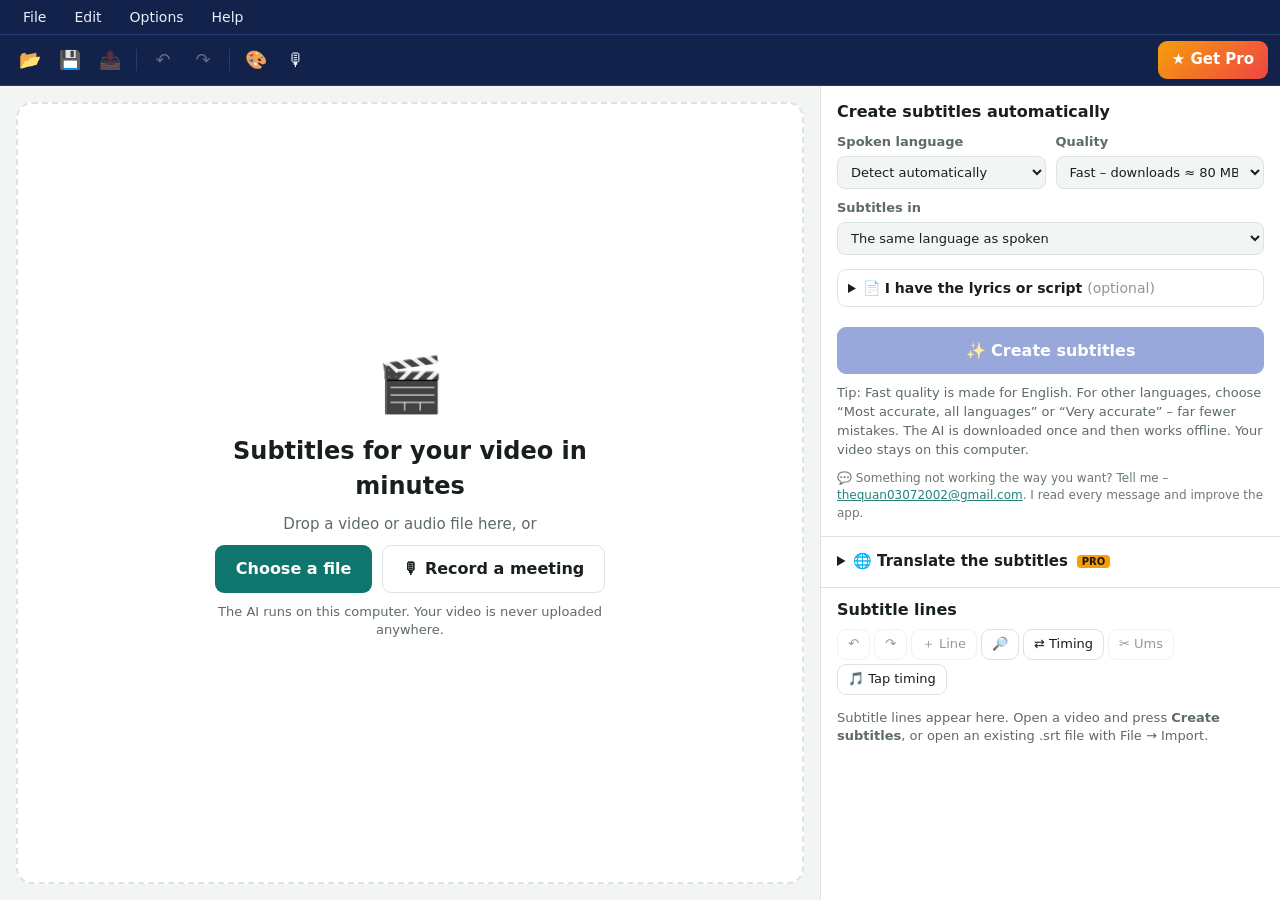
==== index.html @ 2a12db2e "CaptionPress v40: big Play button" ====
<!doctype html>
<html lang="en">
<head>
  <meta charset="utf-8">
  <meta name="viewport" content="width=device-width, initial-scale=1">
  <title>CaptionPress - Auto Subtitle Generator &amp; Editor</title>
  <meta name="description" content="Create subtitles for any video automatically with AI that runs on your own computer. Edit the timing and text, then save SRT or VTT files or a video with captions burned in.">
  <meta name="theme-color" content="#12224a">
  <link rel="manifest" href="manifest.json">
  <link rel="icon" href="icon-192.png">
  <link rel="stylesheet" href="style.css">
</head>
<body>
  <nav id="menubar" class="menubar" aria-label="Menu">
    <div class="mb-item"><button class="mb-top" data-m="file">File</button>
      <div class="mb-menu" data-m="file" hidden>
        <button data-c="fileIn">📂 Open video or audio… <small>Ctrl+O</small></button>
        <button data-c="projOpenBtn">📂 Open project…</button>
        <button data-c="projSaveBtn">💾 Save project <small>Ctrl+S</small></button>
        <hr>
        <div class="mb-sub"><button class="mb-subtop">📥 Import <small>▸</small></button>
          <div class="mb-fly">
            <button data-c="importBtn">Subtitle file (.srt / .vtt)…</button>
            <button data-c="lyricsOpen">Lyrics or script (.txt)…</button>
          </div>
        </div>
        <div class="mb-sub"><button class="mb-subtop">📤 Export <small>▸</small></button>
          <div class="mb-fly">
            <div class="mb-label">Subtitles</div>
            <button data-x="srt" data-need="exportBtn">SubRip subtitles (.srt)</button>
            <button data-x="vtt" data-need="exportBtn">Web subtitles (.vtt)</button>
            <button data-x="txt" data-need="exportBtn">Transcript (.txt)</button>
            <button data-x="txts" data-need="exportBtn">Transcript with times (.txt)</button>
            <div class="mb-label">Video &amp; sound</div>
            <button data-x="burn" data-need="exportBtn">🎬 Video with captions (1080p) <span class="badge pro-only">PRO</span></button>
            <button data-x="cut" data-need="exportBtn">✂ Shorter video – pauses cut out <span class="badge pro-only">PRO</span></button>
            <button data-x="voicevideo" data-need="exportBtn">🎙 Video with AI voice-over <span class="badge pro-only">PRO</span></button>
            <button data-x="voicewav" data-need="exportBtn">🎙 AI voice-over audio (.wav) <span class="badge pro-only">PRO</span></button>
            <button data-x="beatwav">🎵 Karaoke beat – music only (.wav) <span class="badge pro-only">PRO</span></button>
          </div>
        </div>
        <hr>
        <button data-c="recBtn">🎙 Record a meeting…</button>
      </div>
    </div>
    <div class="mb-item"><button class="mb-top" data-m="edit">Edit</button>
      <div class="mb-menu" data-m="edit" hidden>
        <button data-c="undoBtn">↶ Undo <small>Ctrl+Z</small></button>
        <button data-c="redoBtn">↷ Redo <small>Ctrl+Y</small></button>
        <hr>
        <button data-c="addBtn">＋ Add a line at the current time</button>
        <button data-c="findBtn">🔎 Find and replace <small>Ctrl+H</small></button>
        <button data-c="shiftBtn">⇄ Move all times earlier or later</button>
        <button data-c="fillerBtn">✂ Remove um, uh…</button>
        <button data-c="tapOpen">🎵 Tap timing…</button>
        <button data-c="hlBtn">🎤 Re-make the karaoke highlight…</button>
        <button data-c="cutMenuBtn">✂ Cut out long pauses… <span class="badge pro-only">PRO</span></button>
        <hr>
        <button data-c="clearBtn" class="danger">Remove all subtitle lines…</button>
      </div>
    </div>
    <div class="mb-item"><button class="mb-top" data-m="opt">Options</button>
      <div class="mb-menu" data-m="opt" hidden>
        <button data-o="linesLeft"><span class="mb-chk"></span> Subtitle lines on the left</button>
        <button data-o="hlFollow"><span class="mb-chk"></span> Karaoke highlight follows my time changes</button>
        <hr>
        <div class="mb-sub"><button class="mb-subtop">🎨 Colour theme <small>▸</small></button>
          <div class="mb-fly">
            <button data-th="auto"><span class="mb-chk"></span> Same as Windows (light / dark)</button>
            <button data-th="white"><span class="mb-chk"></span> <i class="sw" style="background:#ffffff"></i> White</button>
            <button data-th="navy"><span class="mb-chk"></span> <i class="sw" style="background:#12224a"></i> Dark blue</button>
            <button data-th="red"><span class="mb-chk"></span> <i class="sw" style="background:#5a1a20"></i> Dark red</button>
            <button data-th="orange"><span class="mb-chk"></span> <i class="sw" style="background:#ea580c"></i> Orange</button>
            <button data-th="lightblue"><span class="mb-chk"></span> <i class="sw" style="background:#bfe3ff"></i> Light blue</button>
            <button data-th="green"><span class="mb-chk"></span> <i class="sw" style="background:#14532d"></i> Dark green</button>
            <button data-th="purple"><span class="mb-chk"></span> <i class="sw" style="background:#3b1a5a"></i> Purple</button>
            <button data-th="pink"><span class="mb-chk"></span> <i class="sw" style="background:#fbcfe8"></i> Pink</button>
            <button data-th="black"><span class="mb-chk"></span> <i class="sw" style="background:#000000"></i> Black</button>
          </div>
        </div>
        <hr>
        <button data-d="styleBox">🎨 Caption look &amp; signals…</button>
        <button data-d="fxBox">✨ Effects, title &amp; video shape…</button>
        <button data-d="musicBox">🎤 Beat karaoke – remove vocals, key &amp; speed…</button>
        <button data-d="voiceBox">🎙 AI voice-over…</button>
        <button data-d="trCard">🌐 Translate the subtitles…</button>
      </div>
    </div>
    <div class="mb-item"><button class="mb-top" data-m="help">Help</button>
      <div class="mb-menu" data-m="help" hidden>
        <a href="help.html" target="_blank" rel="noopener">❓ How to use CaptionPress</a>
        <a href="mailto:thequan03072002@gmail.com?subject=CaptionPress%20feedback">✉ Feedback &amp; support</a>
        <hr>
        <a href="https://apps.microsoft.com/detail/9PDJ7G2HRVTG" target="_blank" rel="noopener">More apps: ScreenPress – record your screen with your webcam</a>
        <a href="https://apps.microsoft.com/detail/9NB48B109NR4" target="_blank" rel="noopener">More apps: CueScroll teleprompter</a>
        <a href="https://apps.microsoft.com/detail/9P25KDSFDB0N" target="_blank" rel="noopener">More apps: PixelBatch image converter</a>
      </div>
    </div>
  </nav>
  <header class="topbar">
    <div class="tools" role="toolbar" aria-label="Tools">
      <button id="openBtn" class="tbi" title="Open video or audio (Ctrl+O)" aria-label="Open video or audio">📂</button>
      <button id="tbSave" class="tbi" data-c="projSaveBtn" title="Save project (Ctrl+S)" aria-label="Save project">💾</button>
      <button id="exportBtn" class="tbi" disabled title="Export subtitles or video" aria-label="Export">📤</button>
      <span class="tb-sep"></span>
      <button id="tbUndo" class="tbi" data-c="undoBtn" title="Undo (Ctrl+Z)" aria-label="Undo">↶</button>
      <button id="tbRedo" class="tbi" data-c="redoBtn" title="Redo (Ctrl+Y)" aria-label="Redo">↷</button>
      <span class="tb-sep"></span>
      <button id="tbLook" class="tbi" data-d="styleBox" title="Caption look &amp; signals" aria-label="Caption look">🎨</button>
      <button id="tbRec" class="tbi" data-c="recBtn" title="Record a meeting" aria-label="Record a meeting">🎙</button>
    </div>
    <span id="fileName" class="file-name"></span>
    <div class="top-btns">
      <button id="moreBtn" class="tb" hidden>☰ More</button>
      <button id="recBadge" class="rec-badge" hidden title="Recording – click to see or stop">● REC</button>
      <button id="proBtn" class="pro-btn" hidden>★ Get Pro</button>
    </div>
    <div id="exportMenu" class="menu" hidden>
      <button data-x="srt">SubRip subtitles (.srt) <small>YouTube, Premiere, VLC…</small></button>
      <button data-x="vtt">Web subtitles (.vtt)</button>
      <button data-x="txt">Plain text transcript (.txt)</button>
      <button data-x="txts">Transcript with times (.txt)</button>
      <button data-x="burn">🎬 Video with captions burned in <span class="badge pro-only">PRO</span></button>
      <button data-x="cut">✂ Shorter video – long pauses cut out <span class="badge pro-only">PRO</span></button>
      <button data-x="voicevideo">🎙 Video with AI voice-over <span class="badge pro-only">PRO</span></button>
      <button data-x="voicewav">🎙 AI voice-over audio (.wav) <span class="badge pro-only">PRO</span></button>
      <button data-x="beatwav">🎵 Karaoke beat – music only (.wav) <span class="badge pro-only">PRO</span></button>
    </div>
    <div id="menu" class="menu" hidden>
      <button id="recBtn">🎙 Record a meeting…</button>
      <button id="hlBtn">🎤 Re-make the karaoke highlight…</button>
      <button id="cutMenuBtn">✂ Cut out long pauses… <span class="badge pro-only">PRO</span></button>
      <button id="projSaveBtn">💾 Save project… <small>Ctrl+S</small></button>
      <button id="projOpenBtn">📂 Open project…</button>
      <button id="importBtn">Open a subtitle file (.srt / .vtt)…</button>
      <button id="clearBtn" class="danger">Remove all subtitle lines…</button>
      <a href="help.html" target="_blank" rel="noopener">❓ How to use CaptionPress</a>
      <a href="mailto:thequan03072002@gmail.com?subject=CaptionPress%20feedback">✉ Feedback &amp; support</a>
    </div>
    <input id="fileIn" type="file" accept="video/*,audio/*,.mkv,.mov,.m4a,.mp3,.wav" hidden>
    <input id="subIn" type="file" accept=".srt,.vtt,text/vtt" hidden>
    <input id="projIn" type="file" accept=".cpproj,application/json" hidden>
    <input id="bgIn" type="file" accept="image/*" hidden>
  </header>

  <main class="layout">
    <section class="left">
      <div id="drop" class="drop">
        <div class="drop-in">
          <div class="drop-icon">🎬</div>
          <h1>Subtitles for your video in minutes</h1>
          <p>Drop a video or audio file here, or</p>
          <div class="drop-btns"><button id="dropOpen" class="primary big">Choose a file</button><button id="dropRec" class="ghost big">🎙 Record a meeting</button></div>
          <div id="recFound" class="rec-found" hidden><span></span> <button data-r="open" class="primary small">Open it</button> <button data-r="del" class="ghost small">Delete</button></div>
          <p class="hint">The AI runs on this computer. Your video is never uploaded anywhere.</p>
        </div>
      </div>
      <div id="player" class="player" hidden>
        <div id="frame" class="frame">
          <video id="video" playsinline></video>
          <canvas id="capCv" class="cap-cv"></canvas>
          <button id="bigPlay" class="big-play" title="Play (Space)" aria-label="Play">▶</button>
        </div>
        <div class="transport">
          <button id="playBtn" class="primary icon play-main" title="Play / pause (Space)">▶</button>
          <span id="clock" class="clock">0:00 / 0:00</span>
          <input id="seek" type="range" min="0" max="1000" value="0" step="1" aria-label="Position">
          <button id="back5" class="ghost icon" title="Back 5 seconds">⟲ 5</button>
          <button id="fwd5" class="ghost icon" title="Forward 5 seconds">5 ⟳</button>
          <button id="markBtn" hidden class="ghost icon" title="Mark this moment as important (M)">★ Mark</button>
        </div>
        <details id="styleBox" class="style-box">
          <summary>Caption look</summary>
          <div id="presets" class="presets"></div>
          <div class="style-grid">
            <label class="field"><span>Line transition <span class="badge pro-only">PRO</span></span><select id="stFx"><option value="none">None</option><option value="crossfade">Crossfade</option><option value="fade">Fade in and out</option><option value="roll">Roll</option><option value="twist">Twist</option><option value="zoom">Zoom</option><option value="slide">Slide up</option></select></label>
            <label class="field">Animation<select id="stAnim"><option value="none">None – whole line</option><option value="highlight">Highlight each word</option><option value="fill">Karaoke – fill as spoken</option><option value="karaoke2">Karaoke – 2 lines (lyrics videos)</option><option value="pop">Pop-up words (TikTok)</option></select></label>
            <label id="stHlRow" class="field"><span id="stHlLbl">Highlight colour</span><input id="stHl" type="color"></label>
            <label class="field"><span>Text size <span id="stSizeVal" class="muted"></span></span><input id="stSize" type="range" min="3" max="12" step="0.5"></label>
            <label id="stAlignRow" class="field">Line on screen<select id="stAlign"><option value="left">Left</option><option value="center">Centre</option><option value="right">Right</option></select></label>
            <label class="field">Position<select id="stPos"><option value="bottom">Bottom</option><option value="middle">Middle</option><option value="top">Top</option></select></label>
            <label class="field"><span id="stColorLbl">Text colour</span><input id="stColor" type="color"></label>
            <label class="field">Background<select id="stBg"><option value="box">Dark box</option><option value="shadow">Outline only</option><option value="none">None</option></select></label>
            <label id="stOlRow" class="field">Outline colour<input id="stOl" type="color"></label>
            <label id="stOlHlRow" class="field">Sung outline<input id="stOlHl" type="color"></label>
            <div class="field">Font<button id="stFamily" type="button" class="ghost font-pick" title="Choose any font installed on this PC">Segoe UI (default)</button></div>
            <label class="field">Weight<select id="stFont"><option value="normal">Normal</option><option value="heavy">Extra bold</option></select></label>
            <label class="field">Letters per line<select id="stChars"><option value="32">32 – phone / vertical</option><option value="42">42 – standard</option><option value="56">56 – wide</option></select></label>
            <label class="field"><span>Move left / right <span id="stDxVal" class="muted"></span></span><input id="stDx" type="range" min="-45" max="45" step="0.45"></label>
            <label class="field"><span>Move up / down <span id="stDyVal" class="muted"></span></span><input id="stDy" type="range" min="-90" max="90" step="0.9"></label>
            <label id="stKOffRow" class="field">Karaoke timing <span id="stKOffVal" class="muted"></span><input id="stKOff" type="range" min="-0.5" max="0.5" step="0.05" title="Move the word highlight later (right) or earlier (left)"></label>
            <label class="check"><input id="stUpper" type="checkbox"> CAPITAL LETTERS</label>
            <label id="stEaseRow" class="field">Colour fill<select id="stEase"><option value="linear">Even (default)</option><option value="smooth">Smooth – soft start and end of each word</option></select></label>
            <label id="stLeadRow" class="check"><input id="stLead" type="checkbox"> Signals before a line after a break</label>
            <label id="stSigRow" class="field">Signal shape<select id="stSig"><option value="dot">● Dots</option><option value="note">♪ Music notes</option><option value="tri">▶ Triangles</option><option value="sq">■ Squares</option></select></label>
            <label id="stSigSizeRow" class="field"><span>Signal size <span id="stSigSizeVal" class="muted"></span></span><input id="stSigSize" type="range" min="50" max="300" step="10"></label>
            <label id="stLeadGapRow" class="field">Break that gets signals<select id="stLeadGap"><option value="3">3 seconds or more</option><option value="4">4 seconds or more</option><option value="5">5 seconds or more</option><option value="6">6 seconds or more</option><option value="8">8 seconds or more (default)</option><option value="10">10 seconds or more</option><option value="12">12 seconds or more</option><option value="15">15 seconds or more</option></select></label>
            <button id="stCentre" type="button" class="ghost small st-centre" title="Size, position and line alignment back to the default">↺ Reset to default</button>
          </div>
          <div id="stK2Rows" class="k2-rows" hidden>
            <div class="k2-row"><b>Upper line</b>
              <label class="field k2-align">Line on screen<select id="stK2uAlign"><option value="left">Left (default)</option><option value="center">Centre</option><option value="right">Right</option></select></label>
              <label class="field"><span>Left / right <span id="stK2uXVal" class="muted"></span></span><input id="stK2uX" type="range" min="-45" max="45" step="0.45"></label>
              <label class="field"><span>Up / down <span id="stK2uYVal" class="muted"></span></span><input id="stK2uY" type="range" min="-45" max="45" step="0.45"></label>
              <label class="field"><span>Size <span id="stK2uSizeVal" class="muted"></span></span><input id="stK2uSize" type="range" min="50" max="200" step="5"></label>
              <label class="field"><span>Width <span id="stK2uWideVal" class="muted"></span></span><input id="stK2uWide" type="range" min="50" max="200" step="5"></label>
            </div>
            <div class="k2-row"><b>Lower line</b>
              <label class="field k2-align">Line on screen<select id="stK2lAlign"><option value="left">Left</option><option value="center">Centre</option><option value="right">Right (default)</option></select></label>
              <label class="field"><span>Left / right <span id="stK2lXVal" class="muted"></span></span><input id="stK2lX" type="range" min="-45" max="45" step="0.45"></label>
              <label class="field"><span>Up / down <span id="stK2lYVal" class="muted"></span></span><input id="stK2lY" type="range" min="-45" max="45" step="0.45"></label>
              <label class="field"><span>Size <span id="stK2lSizeVal" class="muted"></span></span><input id="stK2lSize" type="range" min="50" max="200" step="5"></label>
              <label class="field"><span>Width <span id="stK2lWideVal" class="muted"></span></span><input id="stK2lWide" type="range" min="50" max="200" step="5"></label>
            </div>
            <button id="stK2Reset" type="button" class="ghost small" title="Position, size, width and alignment of both lines back to the default">↺ Reset to default</button>
          </div>
          <p id="stProNote" class="hint pro-note" hidden>★ You are trying a Pro look (Karaoke – 2 lines or an effect): the preview shows a PREVIEW mark. Pro removes it and saves the video.</p>
          <p class="hint">Used for the preview and for videos saved with captions burned in (Pro) – word animations included, ready for TikTok, Reels and Shorts. Drag the caption on the video to move it. SRT and VTT files keep only the words and times.</p>
        </details>
        <details id="fxBox" class="style-box">
          <summary>✨ Effects, title &amp; video shape <span class="badge pro-only">PRO</span></summary>
          <div class="style-grid">
            <label class="field"><span>Glow <span id="stGlowVal" class="muted"></span></span><input id="stGlow" type="range" min="0" max="100" step="5"></label>
            <label class="field"><span>Outline thickness <span id="stOlwVal" class="muted"></span></span><input id="stOlw" type="range" min="0" max="300" step="10"></label>
            <label class="check"><input id="stGrad" type="checkbox"> Two-colour fill</label>
            <label id="stHl2Row" class="field">Second fill colour<input id="stHl2" type="color"></label>
            <label class="field">Singer A colour<input id="stDuetA" type="color"></label>
            <label class="field">Singer B colour<input id="stDuetB" type="color"></label>
            <label class="field">Both together<input id="stDuetAB" type="color"></label>
          </div>
          <p class="hint">Duet: click a line, then choose who sings it in the bar above the lines (Singer A / B / Both) – its sung colour changes.</p>
          <div class="style-grid">
            <label class="check"><input id="stTitleOn" type="checkbox"> Title card at the start</label>
            <label class="field">Song title<input id="stTitleText" type="text" maxlength="120" placeholder="Song title"></label>
            <label class="field">Singer<input id="stTitleBy" type="text" maxlength="120" placeholder="Singer"></label>
            <label class="field">Music &amp; lyrics<input id="stTitleMusic" type="text" maxlength="120" placeholder="Composer"></label>
            <label class="field">Shown for<select id="stTitleSecs"><option value="3">3 seconds</option><option value="5">5 seconds</option><option value="8">8 seconds</option></select></label>
          </div>
          <div class="style-grid">
            <label class="field">Video shape<select id="stOut"><option value="source">Same as the video</option><option value="169">1080p 16:9 – YouTube</option><option value="916">1080×1920 9:16 – TikTok, Reels, Shorts</option><option value="11">1080×1080 1:1 – square</option></select></label>
            <label class="field">Background colour<input id="stBgColor" type="color"></label>
            <div class="field">Background picture<span class="bg-btns"><button id="bgPick" type="button" class="ghost small">🖼 Choose…</button><button id="bgClear" type="button" class="ghost small" hidden>✕</button></span></div>
            <label class="field"><span>Darken picture <span id="stBgDimVal" class="muted"></span></span><input id="stBgDim" type="range" min="0" max="80" step="5"></label>
          </div>
          <h3 class="sub-h">🎼 Interlude screen</h3>
          <div class="style-grid">
            <label class="check"><input id="stIntOn" type="checkbox"> Show it in long music breaks (no singing)</label>
            <label class="field">Text<input id="stIntText" type="text" maxlength="60" placeholder="♪  ♪  ♪   (for example: ♪ Nhạc dạo ♪)"></label>
          </div>
          <p class="hint">In every break longer than the “Break that gets signals” time (8 seconds by default) the text and a bar that fills up until the singing starts again are shown in the middle of the picture.</p>
          <h3 class="sub-h">🏷 Your logo</h3>
          <div class="style-grid">
            <label class="check"><input id="stLogoOn" type="checkbox"> Show my logo on the video</label>
            <div class="field">Logo picture<span class="bg-btns"><button id="logoPick" type="button" class="ghost small">🏷 Choose…</button><button id="logoClear" type="button" class="ghost small" hidden title="Remove the logo">✕</button></span></div>
            <label class="field">Corner<select id="stLogoPos"><option value="tl">Top left</option><option value="tr">Top right</option><option value="bl">Bottom left</option><option value="br">Bottom right</option></select></label>
            <label class="field"><span>Size <span id="stLogoSizeVal" class="muted"></span></span><input id="stLogoSize" type="range" min="5" max="30" step="1"></label>
            <label class="field"><span>Strength <span id="stLogoAlphaVal" class="muted"></span></span><input id="stLogoAlpha" type="range" min="20" max="100" step="5"></label>
          </div>
          <input id="logoIn" type="file" accept="image/png,image/jpeg,image/webp,image/svg+xml" hidden>
          <h3 class="sub-h">🌐 Second language line</h3>
          <label class="check"><input id="stTrOn" type="checkbox"> Show a translation under every line</label>
          <textarea id="trIn" class="tr-in" rows="5" spellcheck="false" placeholder="Paste the translation here – one line for each lyrics line, in the same order (a repeated chorus only once, or every time – both work)"></textarea>
          <div class="lyrics-row"><button id="trApply" type="button" class="ghost small">✓ Use these lines</button><span id="trInfo" class="hint"></span></div>
          <div class="style-grid">
            <label class="field"><span>Size <span id="stTrSizeVal" class="muted"></span></span><input id="stTrSize" type="range" min="35" max="90" step="5"></label>
            <label class="field">Colour<input id="stTrColor" type="color"></label>
          </div>
          <p class="hint">The background fills the space around the video (a different shape) and the whole picture for songs without video (MP3 + picture → video). The preview shows exactly what the saved video looks like. Saving a video with these effects is part of Pro; free users can try them here (with a PREVIEW mark).</p>
        </details>
        <details id="musicBox" class="style-box">
          <summary>🎤 Beat karaoke – remove the vocals, key &amp; speed <span class="badge pro-only">PRO</span></summary>
          <p class="hint">The AI takes the singer’s voice out so only the music is left – a karaoke beat. You can also make the song higher or lower for your voice and faster or slower; the lyrics follow. It all happens on this computer – nothing is uploaded. The vocal remover downloads once (about 170 MB). Free: try it on the first 30 seconds.</p>
          <div class="style-grid">
            <label class="field"><span>Singer’s voice <span id="muVoiceVal" class="muted"></span></span><input id="muVoice" type="range" min="0" max="100" step="5"></label>
            <label class="field">Key<select id="muKey"><option value="-6">−6 (lower)</option><option value="-5">−5</option><option value="-4">−4</option><option value="-3">−3</option><option value="-2">−2</option><option value="-1">−1</option><option value="0">0 – original key</option><option value="1">+1</option><option value="2">+2</option><option value="3">+3</option><option value="4">+4</option><option value="5">+5</option><option value="6">+6 (higher)</option></select></label>
            <label class="field">Speed<select id="muTempo"><option value="0.8">80 % – slower</option><option value="0.85">85 %</option><option value="0.9">90 %</option><option value="0.95">95 %</option><option value="1">100 % – original</option><option value="1.05">105 %</option><option value="1.1">110 %</option><option value="1.15">115 %</option><option value="1.2">120 % – faster</option></select></label>
          </div>
          <div class="vc-btns">
            <button id="muMake" class="primary">🎵 Make the beat</button>
            <label class="check"><input id="muOn" type="checkbox" disabled> Hear the beat with the video</label>
            <button id="muSave" class="ghost" disabled>💾 Save the beat (.wav) <span class="badge pro-only">PRO</span></button>
          </div>
          <div id="muProg" class="bar" hidden><i id="muBar"></i></div>
          <p id="muStatus" class="hint"></p>
        </details>
        <details id="voiceBox" class="style-box">
          <summary>🎙 AI voice-over <span class="badge pro-only">PRO</span></summary>
          <p class="hint">An AI voice reads your subtitle lines aloud, each at the right moment – great for translated videos, tutorials and faceless videos. Pick a voice and try it for free. With Pro you create the full voice-over, hear it with your video and save a video or WAV file with it. Each voice downloads once (about 60 MB) and then works offline.</p>
          <div class="style-grid">
            <label class="field">Voice<select id="vcVoice"></select></label>
            <label class="field">Speed<select id="vcSpeed"><option value="0.9">Slower</option><option value="1">Normal</option><option value="1.1">A bit faster</option><option value="1.25">Fast</option></select></label>
            <label class="field">Original sound <span id="vcOrigVal" class="muted"></span><input id="vcOrig" type="range" min="0" max="100" step="5"></label>
          </div>
          <div class="vc-btns">
            <button id="vcTry" class="ghost">▶ Try this voice</button>
            <button id="vcMake" class="primary">🎙 Create voice-over <span class="badge pro-only">PRO</span></button>
            <label class="check"><input id="vcOn" type="checkbox" disabled> Hear it with the video</label>
          </div>
          <div id="vcProg" class="bar" hidden><i id="vcBar"></i></div>
          <p id="vcStatus" class="hint"></p>
        </details>
      </div>
    </section>

    <aside class="right">
      <div id="genCard" class="card">
        <h2>Create subtitles automatically</h2>
        <div class="two">
          <label class="field">Spoken language<select id="lang"></select></label>
          <label class="field">Quality<select id="model"></select></label>
        </div>
        <label class="field">Subtitles in<select id="task"><option value="transcribe">The same language as spoken</option><option value="translate">English (translate) – PRO</option></select></label>
        <details id="lyricsBox" class="lyrics">
          <summary>📄 I have the lyrics or script <span class="muted">(optional)</span></summary>
          <p class="hint">Paste the exact words, one subtitle per line – or open a .txt file. CaptionPress keeps your words exactly as written and only works out when each line is sung or spoken. For songs, write out every repeated chorus.</p>
          <textarea id="lyricsIn" rows="6" spellcheck="false" placeholder="Paste lyrics or a script here…&#10;One line = one subtitle"></textarea>
          <div class="lyrics-row"><button id="lyricsOpen" class="ghost small">📂 Open .txt file…</button><button id="lyricsClear" class="ghost small">Clear</button><button id="tapOpen2" class="ghost small" title="Time every line exactly by pressing Space while it is sung">🎵 Tap timing…</button><span id="lyricsInfo" class="hint"></span></div>
        </details>
        <button id="genBtn" class="primary big wide" disabled>✨ Create subtitles</button>
        <p id="genHint" class="hint"></p>
        <p class="hint feedback">💬 Something not working the way you want? Tell me – <a href="mailto:thequan03072002@gmail.com?subject=CaptionPress feedback">thequan03072002@gmail.com</a>. I read every message and improve the app.</p>
        <div id="prog" class="prog" hidden>
          <div class="bar"><i id="progBar"></i></div>
          <div class="prog-row"><span id="progText"></span><button id="cancelBtn" class="ghost small">Stop</button></div>
        </div>
      </div>

      <details id="trCard" class="card tr-card">
        <summary><strong>🌐 Translate the subtitles</strong> <span class="badge pro-only">PRO</span></summary>
        <p class="hint">Turn English subtitle lines into another language – for example Vietnamese – and then add an AI voice-over in that language. Is the video in another language? First create subtitles with <b>Subtitles in: English (translate)</b>. Each language downloads once (about 100 MB) and then works offline.</p>
        <div class="two tr-row">
          <label class="field">Translate into<select id="trLang"></select></label>
          <button id="trBtn" class="primary">🌐 Translate lines</button>
        </div>
        <div id="trProg" class="bar" hidden><i id="trBar"></i></div>
        <p id="trStatus" class="hint"></p>
      </details>

      <details id="spkCard" class="card tr-card" hidden>
        <summary><strong>👥 Who is speaking – meeting notes</strong> <span class="badge pro-only">PRO</span></summary>
        <p class="hint">Turn a meeting recording into written minutes: every line gets a time and the name of the person who said it. CaptionPress tells the voices apart by itself (on this computer – nothing is uploaded), you type the names and fix any line, then save the minutes as a Word file. First press <b>Create subtitles</b>. The voice finder downloads once (about 27 MB).</p>
        <div class="two tr-row">
          <label class="field">People in the recording<select id="spkCountSel">
            <option value="0">Find out automatically</option>
            <option value="2">2</option><option value="3">3</option><option value="4">4</option><option value="5">5</option><option value="6">6</option><option value="7">7</option><option value="8">8</option><option value="9">9</option><option value="10">10</option>
          </select></label>
          <button id="spkBtn" class="primary">👥 Find speakers</button>
        </div>
        <div id="spkProg" class="bar" hidden><i id="spkBarIn"></i></div>
        <p id="spkStatus" class="hint"></p>
        <div id="spkList" class="spk-list" hidden></div>
        <div id="spkTools" class="vc-btns" hidden>
          <button id="spkAdd" class="ghost small">＋ Add person</button>
          <button id="vbBtn" class="ghost small" title="Remember the named voices so they are recognised in the next meeting">🧠 Remember voices</button>
          <button id="spkDocx" class="ghost small">📄 Save meeting minutes (.docx)</button>
        </div>
        <p id="vbList" class="hint vb-list"></p>
        <div id="spkChart" class="spk-chart" hidden></div>
        <h3 id="starHead" class="star-head">★ Key moments (0)</h3>
        <div id="starList" class="star-list"></div>
      </details>

      <div class="list-head">
        <h2>Subtitle lines <span id="cueCount" class="muted"></span></h2>
        <div class="list-tools">
          <button id="undoBtn" class="ghost small" title="Undo (Ctrl+Z)" disabled>↶</button>
          <button id="redoBtn" class="ghost small" title="Redo (Ctrl+Y)" disabled>↷</button>
          <button id="addBtn" class="ghost small" title="Add a line at the current time" disabled>＋ Line</button>
          <button id="findBtn" class="ghost small" title="Find and replace (Ctrl+H)">🔎</button>
          <button id="shiftBtn" class="ghost small" title="Move all times earlier or later">⇄ Timing</button>
          <button id="fillerBtn" class="ghost small" title="Remove um, uh and other filler words from the subtitles" disabled>✂ Ums</button>
          <button id="tapOpen" class="ghost small" title="Tap timing: press and hold Space while each line is sung">🎵 Tap timing</button>
        </div>
      </div>
      <div id="nudgeBar" class="nudge-bar" hidden>
        <span class="nudge-line">Line <b id="nudgeNum"></b></span>
        <span class="nudge-grp">Start <button data-n="start:-0.1" class="ghost small" title="Start 0.1 s earlier (Alt+[)">−0.1</button><button data-n="start:-0.05" class="ghost small" title="Start 0.05 s earlier ([)">−0.05</button><button data-n="start:0.05" class="ghost small" title="Start 0.05 s later (])">+0.05</button><button data-n="start:0.1" class="ghost small" title="Start 0.1 s later (Alt+])">+0.1</button></span>
        <span class="nudge-grp">End <button data-n="end:-0.1" class="ghost small" title="End 0.1 s earlier (Alt+Shift+[)">−0.1</button><button data-n="end:-0.05" class="ghost small" title="End 0.05 s earlier (Shift+[)">−0.05</button><button data-n="end:0.05" class="ghost small" title="End 0.05 s later (Shift+])">+0.05</button><button data-n="end:0.1" class="ghost small" title="End 0.1 s later (Alt+Shift+])">+0.1</button></span>
        <label class="check small-check"><input id="nudgeFollow" type="checkbox"> Move the lines after it too</label>
        <label class="check small-check"><input id="nudgePlay" type="checkbox" checked> Play the line after each change</label>
        <button id="nudgePlayBtn" class="ghost small" title="Play this line">▶ Play line</button>
        <label class="inline small-check">Who sings<select id="nudgeSing"><option value="">–</option><option value="a">Singer A</option><option value="b">Singer B</option><option value="ab">Both</option></select></label>
      </div>
      <div id="findBar" class="find-bar" hidden>
        <input id="findIn" type="search" placeholder="Find">
        <input id="replIn" type="text" placeholder="Replace with">
        <button id="replBtn" class="ghost small">Replace all</button>
      </div>
      <div id="shiftBar" class="find-bar" hidden>
        <label class="inline">Move every line by <input id="shiftIn" type="number" step="0.1" value="0.5"> seconds</label>
        <button id="shiftEarlier" class="ghost small">← Earlier</button>
        <button id="shiftLater" class="ghost small">Later →</button>
      </div>
      <div id="cues" class="cues"></div>
      <p id="emptyList" class="hint empty">Subtitle lines appear here. Open a video and press <strong>Create subtitles</strong>, or open an existing .srt file with File → Import.</p>
    </aside>
  </main>

  <dialog id="burnDialog" class="dlg">
    <h2>Save video</h2>
    <p class="muted">CaptionPress plays your video from start to finish and records it with your captions and voice-over. This takes as long as the video itself. Keep this window open.</p>
    <label class="check"><input id="burnCaps" type="checkbox" checked> Show the captions on the video</label>
    <label id="burnVoiceRow" class="check"><input id="burnVoice" type="checkbox"> Add the AI voice-over</label>
    <label id="burnBeatRow" class="check" hidden><input id="burnBeat" type="checkbox"> Use the beat (vocals removed / new key &amp; speed)</label>
    <div class="bar"><i id="burnBar"></i></div>
    <p id="burnText" class="hint"></p>
    <div class="row-btns">
      <button id="burnStart" class="primary">Start</button>
      <button id="burnClose" class="ghost">Cancel</button>
    </div>
  </dialog>

  <dialog id="cutDialog" class="dlg">
    <h2>✂ Cut out the long pauses</h2>
    <p class="muted">CaptionPress finds the quiet moments between sentences and saves a shorter, snappier video – great for lessons, talking-head videos, podcasts and meetings.</p>
    <label class="field">Cut pauses longer than<select id="cutGap"><option value="0.5">0.5 seconds – fast and punchy</option><option value="0.8" selected>0.8 seconds – natural</option><option value="1.2">1.2 seconds – only long pauses</option><option value="2">2 seconds – only very long pauses</option></select></label>
    <label id="cutCapsRow" class="check"><input id="cutCaps" type="checkbox" checked> Show the captions on the video</label>
    <p id="cutInfo" class="cut-info"></p>
    <div class="bar"><i id="cutBar"></i></div>
    <p id="cutText" class="hint"></p>
    <div class="row-btns">
      <button id="cutStart" class="primary" disabled>Save shorter video</button>
      <button id="cutSubs" class="ghost" hidden>Move subtitle times to match</button>
      <button id="cutClose" class="ghost">Cancel</button>
    </div>
  </dialog>

  <dialog id="hlDialog" class="dlg">
    <h2>🎤 Re-make the karaoke highlight</h2>
    <p class="hint">The colour moves word by word inside each line. After you change the start or end of lines, make the words fit the new times again.</p>
    <div class="field">Which lines
      <label class="check"><input type="radio" name="hlWhich" value="all" checked> All lines</label>
      <label class="check"><input type="radio" name="hlWhich" value="sel"> <span id="hlSelLabel">Only the selected line</span></label>
    </div>
    <div class="field">How
      <label class="check"><input type="radio" name="hlHow" value="fit" checked> Fit to each line’s time – keep the rhythm of the singing</label>
      <label class="check"><input type="radio" name="hlHow" value="even"> Spread the words evenly over the line</label>
    </div>
    <div class="row-btns">
      <button id="hlOk" class="primary">✓ Re-make highlight</button>
      <button id="hlCancel" class="ghost">Cancel</button>
    </div>
  </dialog>
  <dialog id="recDialog" class="dlg">
    <h2>🎙 Record a meeting</h2>
    <div id="recSetup">
      <label class="field">Microphone<select id="recMic"><option value="">Default microphone</option></select></label>
      <label id="recPcRow" class="check"><input id="recPc" type="checkbox"> Also record the sound of a call on this computer (Zoom, Teams, Google Meet…)</label>
      <p class="hint">For an online call: when asked what to share, pick <b>Entire screen</b> and switch on <b>Share system audio</b>. Only the sound is recorded, not the screen. Use headphones so the other people are not recorded twice.</p>
      <p class="hint">Please tell the people in the meeting that you are recording.</p>
    </div>
    <div id="recLive" class="rec-live" hidden>
      <div class="rec-time"><span class="rec-dot"></span><span id="recTime">0:00</span></div>
      <div class="bar"><i id="recLevel"></i></div>
      <p id="recSrc" class="hint"></p>
      <p class="hint">Keep CaptionPress open. The recording is stored safely on this computer as it goes – even if the window closes, it can be opened again.</p>
    </div>
    <p id="recMsg" class="hint warn-text"></p>
    <div class="row-btns">
      <button id="recStart" class="primary">● Start recording</button>
      <button id="recPause" class="ghost" hidden>⏸ Pause</button>
      <button id="recStop" class="primary" hidden>■ Stop and write it down</button>
      <button id="recHide" class="ghost">Hide</button>
      <button id="recCancel" class="ghost">Cancel</button>
    </div>
  </dialog>

  <dialog id="proDialog" class="dlg">
    <h2>CaptionPress Pro</h2>
    <p class="muted">One-time purchase. Yours forever on this Microsoft account.</p>
    <ul class="pro-list">
      <li><strong>Videos of any length</strong> <span class="muted">(Free: the first 10 minutes of each file)</span></li>
      <li><strong>Accurate, Very accurate and Most accurate quality</strong> – far fewer mistakes, best for Vietnamese and other languages</li>
      <li><strong>Translate</strong> speech in 30 languages into English subtitles</li>
      <li><strong>Cut out long pauses</strong> – save a shorter, snappier video in one click</li>
      <li><strong>Save a video with captions burned in</strong> – with animated word-by-word captions (karaoke, two-line karaoke for lyrics videos, pop-up words) for TikTok, Reels and Shorts</li>
      <li><strong>Translate subtitles</strong> from English into Vietnamese, Spanish, French, German, Chinese, Japanese and 13 more languages</li>
      <li><strong>AI voice-over</strong> – natural voices in 20+ languages read your subtitles aloud; save the video or a WAV file</li>
    </ul>
    <p class="hint feedback">💬 Something not working the way you want? Tell me – <a href="mailto:thequan03072002@gmail.com?subject=CaptionPress feedback">thequan03072002@gmail.com</a>. I read every message and improve the app.</p>
    <p id="proMsg" class="pro-msg" hidden></p>
    <div class="row-btns">
      <button id="buyBtn" class="primary">Unlock Pro</button>
      <button id="restoreBtn" class="ghost">Restore purchase</button>
      <button id="closePro" class="ghost">Not now</button>
    </div>
  </dialog>

  <dialog id="fontDialog" class="dlg font-dlg">
    <h2>Choose a font</h2>
    <p class="hint">Any font installed on this PC can be used for the captions – in the preview and in the saved video. Pick one with Vietnamese letters (ă, ơ, ư, ệ…) for Vietnamese lyrics.</p>
    <div class="vc-btns"><button id="fontLocal" class="primary small">🖥 Use fonts on this PC…</button><span id="fontMsg" class="hint"></span></div>
    <input id="fontSearch" type="search" placeholder="Search fonts" aria-label="Search fonts">
    <div id="fontList" class="font-list"></div>
    <div class="font-type"><input id="fontName" type="text" placeholder="…or type a font name, e.g. UVN Van" aria-label="Font name"><button id="fontTry" class="ghost small">Use this font</button></div>
    <div class="row-btns"><button id="fontClose" class="ghost">Close</button></div>
  </dialog>

  <dialog id="tapDialog" class="dlg tap-dlg">
    <h2>🎵 Tap timing</h2>
    <div id="tapSetup">
      <p class="hint">The song plays and you mark every line yourself – exact, the way Sayatoo does it. <b>Hold Space</b> (or the big button) while a line is sung: press when it starts, let go when it ends. <b>Backspace</b> or <b>←</b> goes back one line to redo it, <b>Esc</b> stops. A slower speed makes it easier.</p>
      <div class="two">
        <label class="field">Lines<select id="tapSrc"></select></label>
        <label class="field">How to tap<select id="tapMode"><option value="hold">Hold Space while each line is sung</option><option value="tap">Tap once when each line starts</option><option value="word">Tap every word (exact word highlight)</option></select></label>
        <label class="field">Speed<select id="tapSpeed"><option value="0.5">0.5× – slow</option><option value="0.75">0.75×</option><option value="1" selected>1× – normal</option></select></label>
        <label class="field">Start at line<select id="tapFrom"></select></label>
      </div>
    </div>
    <div class="tap-stage">
      <div id="tapCur" class="tap-cur"></div>
      <div id="tapNext" class="tap-next"></div>
      <div id="tapInfo" class="hint tap-info"></div>
    </div>
    <button id="tapPad" class="primary tap-pad" hidden>Hold here (or Space) while the line is sung</button>
    <div class="row-btns">
      <button id="tapStart" class="primary">▶ Start</button>
      <button id="tapBack" class="ghost" hidden>⟲ Back one line</button>
      <button id="tapStop" class="ghost">Close</button>
    </div>
  </dialog>

  <div id="toast" class="toast" hidden></div>
  <script src="app.js"></script>
</body>
</html>
---- style.css ----
:root {
  --bg: #f3f5f4; --card: #ffffff; --text: #17201d; --muted: #5d6b66;
  --line: #dce3e0; --accent: #0f766e; --accent-2: #ccfbf1; --on-accent: #ffffff; --danger: #b42318; --hi: #fef3c7;
  color-scheme: light dark;
}
@media (prefers-color-scheme: dark) {
  :root { --bg: #0f1413; --card: #18201e; --text: #e7efec; --muted: #94a59f;
    --line: #2a3532; --accent: #5eead4; --accent-2: #123c37; --on-accent: #062a26; --danger: #f97066; --hi: #3a3214; }
}
* { box-sizing: border-box; }
html, body { height: 100%; }
body { margin: 0; font: 15px/1.45 "Segoe UI", system-ui, sans-serif; background: var(--bg); color: var(--text); display: flex; flex-direction: column; }
[hidden] { display: none !important; }
h1, h2 { margin: 0; }
h2 { font-size: 16px; }
.topbar { position: relative; display: flex; align-items: center; gap: 14px; padding: 10px 16px; border-bottom: 1px solid var(--line); background: var(--card); }
.brand { display: flex; align-items: center; gap: 9px; font-weight: 700; font-size: 18px; }
.brand img { border-radius: 7px; }
.file-name { flex: 1; min-width: 0; color: var(--muted); white-space: nowrap; overflow: hidden; text-overflow: ellipsis; }
.top-btns { display: flex; gap: 8px; align-items: center; }
button { font: inherit; border-radius: 9px; padding: 8px 14px; cursor: pointer; border: 1px solid transparent; }
button:disabled { opacity: .45; cursor: not-allowed; }
.tb { background: var(--bg); color: var(--text); border-color: var(--line); font-weight: 600; }
.tb:hover:not(:disabled), .ghost:hover:not(:disabled) { border-color: var(--accent); }
.primary { background: var(--accent); color: var(--on-accent); font-weight: 700; }
.primary.big { padding: 11px 20px; font-size: 16px; }
.wide { width: 100%; }
.ghost { background: transparent; color: var(--text); border-color: var(--line); }
.small { padding: 5px 10px; font-size: 13px; }
.icon { padding: 6px 10px; min-width: 40px; }
.danger { color: var(--danger) !important; }
.pro-btn { background: linear-gradient(135deg, #f59e0b, #ef4444); color: #fff; font-weight: 700; border: 0; }
.pro-btn.is-pro { background: var(--accent-2); color: var(--accent); cursor: default; }
.badge { font-size: 10px; font-weight: 700; background: #f59e0b; color: #1f1503; border-radius: 4px; padding: 1px 5px; margin-left: 4px; vertical-align: 1px; }
body.unlocked .pro-only { display: none; }
.menu { position: absolute; right: 16px; top: 54px; z-index: 20; background: var(--card); border: 1px solid var(--line); border-radius: 12px; padding: 6px; display: flex; flex-direction: column; min-width: 320px; box-shadow: 0 10px 30px rgba(0,0,0,.25); }
.menu button, .menu a { text-align: left; background: transparent; color: var(--text); padding: 9px 12px; border-radius: 8px; text-decoration: none; }
.menu button:hover, .menu a:hover { background: var(--accent-2); }
.menu small { color: var(--muted); margin-left: 6px; }

.layout { flex: 1; min-height: 0; display: grid; grid-template-columns: minmax(0, 1fr) 460px; }
.left { min-width: 0; min-height: 0; display: flex; flex-direction: column; padding: 16px; gap: 12px; overflow: auto; }
.right { background: var(--card); border-left: 1px solid var(--line); min-height: 0; display: flex; flex-direction: column; overflow: hidden; }
@media (max-width: 980px) { .layout { grid-template-columns: 1fr; grid-template-rows: auto minmax(0, 1fr); } .right { border-left: 0; border-top: 1px solid var(--line); } }

.drop { flex: 1; display: grid; place-items: center; border: 2px dashed var(--line); border-radius: 16px; background: var(--card); text-align: center; padding: 24px; min-height: 320px; }
.drop.over { border-color: var(--accent); background: var(--accent-2); }
.drop-in { max-width: 420px; display: flex; flex-direction: column; align-items: center; gap: 10px; }
.drop-icon { font-size: 54px; }
.drop h1 { font-size: 24px; }
.drop p { margin: 0; color: var(--muted); }

.player { display: flex; flex-direction: column; gap: 10px; min-height: 0; }
.frame { position: relative; background: #000; border-radius: 12px; overflow: hidden; margin: 0 auto; width: 100%; aspect-ratio: 16 / 9; }
.frame video { position: absolute; inset: 0; width: 100%; height: 100%; display: block; cursor: pointer; }
.cap-cv { position: absolute; inset: 0; width: 100%; height: 100%; pointer-events: none; }
.presets { display: flex; flex-wrap: wrap; gap: 6px; margin: 8px 0 4px; }
.preset { font: inherit; font-size: 13px; padding: 5px 10px; border-radius: 999px; border: 1px solid var(--line, #8886); background: transparent; color: inherit; cursor: pointer; }
.preset.on { border-color: var(--accent, #2a78d6); background: color-mix(in srgb, var(--accent, #2a78d6) 18%, transparent); font-weight: 600; }
.transport { display: flex; align-items: center; gap: 8px; }
.transport input[type=range] { flex: 1; accent-color: var(--accent); }
.clock { font-variant-numeric: tabular-nums; color: var(--muted); min-width: 118px; }
.style-box { background: var(--card); border: 1px solid var(--line); border-radius: 12px; padding: 8px 12px; }
.style-box summary { cursor: pointer; font-weight: 600; }
.style-grid { display: grid; grid-template-columns: repeat(auto-fill, minmax(150px, 1fr)); gap: 10px; margin: 10px 0 6px; }

.card { padding: 14px 16px; border-bottom: 1px solid var(--line); display: flex; flex-direction: column; gap: 10px; }
.two { display: grid; grid-template-columns: 1fr 1fr; gap: 10px; }
.field { display: flex; flex-direction: column; gap: 4px; font-size: 13px; font-weight: 600; color: var(--muted); }
input[type=text], input[type=search], input[type=number], select, textarea { font: inherit; font-weight: 400; padding: 7px 9px; border-radius: 8px; border: 1px solid var(--line); background: var(--bg); color: var(--text); width: 100%; }
input[type=color] { width: 100%; height: 34px; border: 1px solid var(--line); border-radius: 8px; background: var(--bg); padding: 2px; }
input[type=range] { accent-color: var(--accent); }
input:focus, select:focus, textarea:focus, button:focus-visible { outline: 2px solid var(--accent); outline-offset: 1px; }
.hint { color: var(--muted); font-size: 13px; margin: 0; }
.muted { color: var(--muted); font-weight: 400; }
.prog { display: flex; flex-direction: column; gap: 6px; }
.bar { height: 8px; border-radius: 99px; background: var(--bg); border: 1px solid var(--line); overflow: hidden; }
.bar i { display: block; height: 100%; width: 0; background: var(--accent); transition: width .3s; }
.prog-row { display: flex; justify-content: space-between; align-items: center; gap: 10px; font-size: 13px; }

.list-head { display: flex; justify-content: space-between; align-items: center; gap: 8px; padding: 10px 16px 6px; flex-wrap: wrap; }
.list-tools { display: flex; gap: 4px; flex-wrap: wrap; }
.find-bar { display: flex; gap: 6px; align-items: center; padding: 0 16px 8px; flex-wrap: wrap; }
.find-bar input { flex: 1; min-width: 110px; padding: 5px 8px; }
.inline { display: flex; align-items: center; gap: 6px; font-size: 13px; }
.find-bar .inline input { flex: none; width: 70px; }
.cues { flex: 1; overflow: auto; padding: 0 10px 16px; }
.empty { padding: 8px 16px; }
.cue { border: 1px solid transparent; border-radius: 10px; padding: 6px 8px; display: grid; grid-template-columns: 26px minmax(0, 1fr); gap: 3px 6px; }
.cue:hover { background: var(--bg); }
.cue.on { background: var(--hi); border-color: #f59e0b55; }
.cue .num { grid-row: span 2; color: var(--muted); font-size: 12px; padding-top: 6px; text-align: right; font-variant-numeric: tabular-nums; }
.cue .meta { display: flex; align-items: center; gap: 4px; font-size: 13px; white-space: nowrap; min-width: 0; }
.cue .t { width: 80px; flex: none; padding: 3px 6px; font-variant-numeric: tabular-nums; font-size: 13px; }
.cue .t.bad { border-color: var(--danger); }
.cue .dur { color: var(--muted); font-size: 12px; min-width: 36px; }
.cue .acts { margin-left: auto; display: flex; gap: 2px; opacity: .35; }
.cue:hover .acts, .cue.on .acts, .cue:focus-within .acts { opacity: 1; }
.cue .acts button { background: transparent; border: 0; padding: 3px 6px; color: var(--text); font-size: 13px; border-radius: 6px; }
.cue .acts button:hover { background: var(--accent-2); }
.cue textarea { min-height: 0; resize: none; padding: 5px 8px; line-height: 1.35; overflow: hidden; }
.cue .warn { color: #b45309; font-size: 14px; cursor: help; }
.cue textarea { width: 100%; }

.dlg { border: 1px solid var(--line); border-radius: 16px; background: var(--card); color: var(--text); max-width: 520px; padding: 22px; }
.dlg::backdrop { background: rgba(0,0,0,.45); }
.dlg .bar { margin: 14px 0 6px; }
.pro-list { padding-left: 20px; display: flex; flex-direction: column; gap: 6px; }
.pro-msg { background: var(--accent-2); padding: 8px 12px; border-radius: 9px; }
.row-btns { display: flex; gap: 8px; justify-content: flex-end; flex-wrap: wrap; margin-top: 12px; }
.toast { position: fixed; left: 50%; bottom: 24px; transform: translateX(-50%); background: var(--text); color: var(--bg); padding: 10px 18px; border-radius: 10px; z-index: 50; box-shadow: 0 6px 20px rgba(0,0,0,.3); max-width: 90vw; }

.check { display: flex; align-items: center; gap: 8px; font-size: 14px; margin: 6px 0; }
.check input { width: 17px; height: 17px; accent-color: var(--accent); }
.vc-btns { display: flex; gap: 8px; align-items: center; flex-wrap: wrap; margin: 4px 0 8px; }
#vcProg { margin: 4px 0; }
.style-box + .style-box { margin-top: 0; }

.tr-card summary { cursor: pointer; list-style-position: inside; }
.tr-card[open] summary { margin-bottom: 4px; }
.tr-row { align-items: end; }
.tr-row button { height: 38px; }

/* speakers */
.cue .txt { display: flex; gap: 6px; align-items: flex-start; min-width: 0; }
.cue .txt textarea { flex: 1; min-width: 0; }
.cue.has-spk { border-left: 3px solid var(--spk); }
.cue select.spk { width: 108px; flex: none; padding: 4px 6px; font-size: 12px; font-weight: 600; border-left: 4px solid var(--spk); text-overflow: ellipsis; }
.spk-list { display: flex; flex-direction: column; gap: 6px; }
.spk-row { display: grid; grid-template-columns: 12px minmax(0, 1fr) auto auto 96px; gap: 6px; align-items: center; }
.spk-row .dot { width: 12px; height: 12px; border-radius: 50%; }
.spk-row .spk-name { padding: 5px 8px; }
.spk-row .spk-info { font-size: 12px; white-space: nowrap; }
.spk-row .spk-merge { padding: 4px 6px; font-size: 12px; }
.spk-row button { padding: 4px 9px; }
.right { overflow-y: auto; }
.right > .card, .right > .list-head, .right > .find-bar { flex: none; }
.cues { min-height: 340px; }
.spk-list { max-height: 210px; overflow-y: auto; padding-right: 2px; }

/* key moments */
.cue .star-mark { color: #b45309; margin-right: 2px; }
.cue.starred { background: color-mix(in srgb, var(--hi) 55%, transparent); }
.cue .acts button.is-star { color: #b45309; }
.star-head { font-size: 14px; margin: 4px 0 0; }
.star-list { display: flex; flex-direction: column; gap: 2px; max-height: 180px; overflow-y: auto; }
.star-item { text-align: left; background: transparent; color: var(--text); border: 1px solid transparent; padding: 5px 8px; font-size: 13px; border-radius: 8px; }
.star-item:hover { background: var(--accent-2); }
/* remembered voices */
.vb-list { line-height: 2; }
.vb-chip { display: inline-flex; align-items: center; gap: 2px; background: var(--bg); border: 1px solid var(--line); border-radius: 99px; padding: 0 4px 0 10px; color: var(--text); font-size: 12px; }
.vb-chip button { background: transparent; border: 0; padding: 0 5px; color: var(--muted); font-size: 11px; }
.vb-chip button:hover { color: var(--danger); }
/* charts */
.spk-chart { display: flex; flex-direction: column; gap: 8px; border: 1px solid var(--line); border-radius: 12px; padding: 10px 12px 12px; position: relative; }
.spk-chart h3 { font-size: 14px; margin: 2px 0 0; }
.tt { display: flex; flex-direction: column; gap: 6px; }
.tt-row { display: grid; grid-template-columns: 96px minmax(0, 1fr) 92px; gap: 8px; align-items: center; font-size: 13px; cursor: default; }
.tt-name, .tl-name { white-space: nowrap; overflow: hidden; text-overflow: ellipsis; color: var(--text); font-weight: 600; font-size: 12px; }
.tt-track { height: 12px; display: block; }
.tt-track i { display: block; height: 100%; border-radius: 0 4px 4px 0; }
.tt-val { color: var(--muted); font-variant-numeric: tabular-nums; font-size: 12px; text-align: right; white-space: nowrap; }
.tl { display: flex; flex-direction: column; gap: 3px; position: relative; }
.tl-lane, .tl-axis { display: grid; grid-template-columns: 96px minmax(0, 1fr); gap: 8px; align-items: center; }
.tl-track { position: relative; height: 14px; background: var(--bg); border-radius: 3px; cursor: pointer; }
.tl-track i { position: absolute; top: 0; bottom: 0; border-radius: 2px; min-width: 2px; }
.tl-track i:hover { outline: 2px solid var(--text); outline-offset: 0; z-index: 1; }
.tl-stars .tl-track { background: transparent; }
.tl-stars b { position: absolute; top: -2px; transform: translateX(-50%); color: #b45309; font-size: 13px; line-height: 1; }
.tl-ticks { position: relative; height: 16px; }
.tl-ticks span { position: absolute; transform: translateX(-50%); font-size: 11px; color: var(--muted); font-variant-numeric: tabular-nums; white-space: nowrap; }
.tl-ticks span:first-child { transform: none; }
.tl-ticks span:last-child:not(:first-child) { transform: translateX(-100%); }
.tl-now { position: absolute; top: 0; bottom: 18px; width: 2px; background: var(--text); opacity: .55; pointer-events: none; }
.viz-tip { position: fixed; z-index: 50; background: var(--card); color: var(--text); border: 1px solid var(--line); border-radius: 8px; padding: 5px 9px; font-size: 12px; box-shadow: 0 6px 18px rgba(0,0,0,.2); pointer-events: none; white-space: nowrap; }

/* recorder */
.drop-btns { display: flex; gap: 10px; flex-wrap: wrap; justify-content: center; }
.ghost.big { padding: 11px 20px; font-size: 16px; font-weight: 600; }
.rec-found { margin-top: 8px; background: var(--hi); border-radius: 10px; padding: 8px 12px; font-size: 13px; }
.rec-badge { background: #dc2626; color: #fff; font-weight: 700; border: 0; animation: recblink 1.4s infinite; }
@keyframes recblink { 50% { opacity: .55; } }
.rec-live { display: flex; flex-direction: column; gap: 8px; }
.rec-time { font-size: 34px; font-weight: 700; font-variant-numeric: tabular-nums; display: flex; align-items: center; gap: 10px; }
.rec-dot { width: 14px; height: 14px; border-radius: 50%; background: #dc2626; animation: recblink 1.4s infinite; }
#recLevel { transition: width .1s; }
.warn-text { color: #b45309; }
#recDialog .field { margin-bottom: 10px; }
#recDialog .check { margin: 6px 0 8px; }
.tt-track { background: var(--bg); border-radius: 0 4px 4px 0; }

.cut-info { background: var(--accent-2); border-radius: 10px; padding: 10px 12px; margin: 10px 0; font-weight: 600; min-height: 1.5em; }
.cut-info:empty { display: none; }
@media (max-width: 560px) {
  .topbar { flex-wrap: wrap; gap: 8px; }
  .top-btns { flex-wrap: wrap; gap: 6px; }
  .menu { top: 100%; min-width: 0; max-width: calc(100vw - 32px); }
  .transport { flex-wrap: wrap; }
  .transport input[type=range] { order: 9; flex-basis: 100%; }
  .cue .meta { flex-wrap: wrap; }
}

/* lyrics / script */
.lyrics { margin: 4px 0 10px; border: 1px solid var(--line, #3334); border-radius: 10px; padding: 6px 10px; }
.lyrics summary { cursor: pointer; font-weight: 600; font-size: 14px; padding: 2px 0; }
.lyrics.has summary::after { content: ' ✓'; color: #16a34a; }
.lyrics textarea { width: 100%; margin: 8px 0 6px; font: inherit; font-size: 13px; resize: vertical; min-height: 90px; }
.lyrics-row { display: flex; gap: 8px; align-items: center; flex-wrap: wrap; }
.lyrics .muted { font-weight: 400; opacity: .7; }
.update-bar { display: flex; align-items: center; gap: 12px; bottom: 70px; }

/* fonts, karaoke, feedback */
.font-pick { text-align: left; font-weight: 600; padding: 7px 9px; white-space: nowrap; overflow: hidden; text-overflow: ellipsis; color: var(--text); }
.st-centre { align-self: center; justify-self: start; }
.frame.cap-hover video { cursor: move; }
.font-dlg { width: min(560px, calc(100vw - 24px)); }
.font-dlg input[type=search] { margin: 6px 0; }
.font-list { display: flex; flex-direction: column; gap: 2px; max-height: min(360px, 50vh); overflow-y: auto; border: 1px solid var(--line); border-radius: 10px; padding: 4px; }
.font-item { display: flex; justify-content: space-between; align-items: baseline; gap: 10px; text-align: left; background: transparent; color: var(--text); border: 1px solid transparent; padding: 6px 9px; border-radius: 8px; font-size: 13px; }
.font-item:hover { background: var(--accent-2); }
.font-item.on { border-color: var(--accent); background: color-mix(in srgb, var(--accent) 14%, transparent); }
.font-item .fn { font-weight: 600; white-space: nowrap; overflow: hidden; text-overflow: ellipsis; min-width: 0; }
.font-item .fs { font-size: 17px; white-space: nowrap; overflow: hidden; text-overflow: ellipsis; color: var(--muted); max-width: 55%; }
.font-item .fw { color: #b45309; font-size: 12px; }
.font-type { display: flex; gap: 6px; margin-top: 8px; }
.font-type input { flex: 1; min-width: 0; }
.pro-note { background: var(--hi); border-radius: 8px; padding: 6px 10px; margin: 4px 0; }
.feedback { font-size: 12px; opacity: .9; }
.feedback a { color: var(--accent); }

/* two-line karaoke rows, tap timing, nudge bar */
.k2-rows { display: grid; grid-template-columns: repeat(auto-fit, minmax(230px, 1fr)); gap: 8px 14px; margin: 4px 0 8px; padding: 8px 10px; border: 1px dashed var(--line); border-radius: 10px; }
.k2-row { display: grid; grid-template-columns: 1fr 1fr; gap: 6px 10px; align-content: start; }
.k2-row > b { grid-column: 1 / -1; font-size: 13px; }
.k2-rows > button { justify-self: start; align-self: start; grid-column: 1 / -1; }
.tap-dlg { width: min(640px, calc(100vw - 24px)); }
.tap-stage { margin: 12px 0; padding: 14px; border-radius: 12px; background: var(--bg); border: 1px solid var(--line); text-align: center; min-height: 120px; }
.tap-cur { font-size: 26px; font-weight: 800; line-height: 1.3; overflow-wrap: anywhere; }
.tap-cur.holding { color: var(--accent); }
.tap-cur .tw-done { color: var(--accent); }
.tap-cur .tw-next { text-decoration: underline; text-underline-offset: 6px; }
.tap-next { font-size: 17px; color: var(--muted); margin-top: 8px; overflow-wrap: anywhere; }
.tap-info { margin-top: 10px; font-variant-numeric: tabular-nums; }
.tap-pad { width: 100%; padding: 18px; font-size: 17px; touch-action: none; user-select: none; }
.tap-pad.down { filter: brightness(1.25); transform: scale(.99); }
.nudge-bar { display: flex; flex-wrap: wrap; gap: 4px 10px; align-items: center; padding: 6px 16px 8px; font-size: 13px; border-bottom: 1px solid var(--line); }
.nudge-grp { display: inline-flex; gap: 2px; align-items: center; }
.nudge-grp button { padding: 3px 7px; font-variant-numeric: tabular-nums; }
.small-check { font-size: 12px; margin: 0; }
.small-check input { width: 14px; height: 14px; }
.cue.sel { border-color: var(--accent); }
.right > .nudge-bar { flex: none; }
.k2-align { grid-column: 1 / -1; }
.player .frame { flex-shrink: 0; } /* the picture never collapses when the Caption look panel is tall */
.bg-btns { display: flex; gap: 4px; }
#nudgeSing { width: auto; padding: 2px 6px; font-size: 12px; }
.frame { background-color: var(--frame-bg, #000); background-size: cover; background-position: center; }
/* narrow window: the whole page scrolls, so a tall Caption look panel never squeezes the subtitle list away */
@media (max-width: 980px) {
  .layout { display: flex; flex-direction: column; overflow-y: auto; }
  .layout > .left { flex: none; overflow: visible; }
  .layout > .right { flex: none; overflow: visible; min-height: 70vh; }
}

/* menu bar: File – Edit – Options – Help */
.menubar { display: flex; gap: 2px; padding: 2px 10px; background: var(--card); border-bottom: 1px solid var(--line); position: relative; z-index: 30; }
.mb-item { position: relative; }
.mb-top { background: transparent; color: var(--text); padding: 4px 12px; border-radius: 6px; font-size: 14px; }
.mb-top:hover, .mb-top.on { background: var(--accent-2); }
.mb-menu { position: absolute; left: 0; top: 100%; margin-top: 2px; z-index: 40; background: var(--card); border: 1px solid var(--line); border-radius: 10px; padding: 5px; display: flex; flex-direction: column; min-width: 300px; box-shadow: 0 10px 30px rgba(0,0,0,.25); }
.mb-menu button, .mb-menu a { text-align: left; background: transparent; color: var(--text); padding: 7px 12px; border-radius: 7px; text-decoration: none; font-size: 14px; border: 0; display: flex; align-items: center; gap: 6px; }
.mb-menu button small { margin-left: auto; color: var(--muted); padding-left: 16px; }
.mb-menu button:hover:not(:disabled), .mb-menu a:hover { background: var(--accent-2); }
.mb-menu hr { border: 0; border-top: 1px solid var(--line); margin: 4px 6px; width: auto; }
.mb-chk { width: 16px; display: inline-block; text-align: center; font-weight: 700; color: var(--accent); }
.mb-on .mb-chk::before { content: "✓"; }
/* Options → Subtitle lines on the left */
@media (min-width: 981px) {
  body.lines-left .layout { grid-template-columns: 460px minmax(0, 1fr); }
  body.lines-left .right { order: -1; border-left: 0; border-right: 1px solid var(--line); }
}

/* Options → Colour theme (overrides light / dark) */
.mb-label { font-size: 12px; color: var(--muted); padding: 4px 12px 2px; font-weight: 600; text-transform: uppercase; letter-spacing: .05em; }
.mb-menu .sw { display: inline-block; width: 14px; height: 14px; border-radius: 4px; border: 1px solid #8886; }
:root[data-theme="white"] { --bg: #f3f5f4; --card: #ffffff; --text: #17201d; --muted: #5d6b66; --line: #dce3e0; --accent: #0f766e; --accent-2: #ccfbf1; --on-accent: #ffffff; --danger: #b42318; --hi: #fef3c7; color-scheme: light; }
:root[data-theme="navy"] { --bg: #0b1730; --card: #12224a; --text: #e8eefc; --muted: #9fb0d6; --line: #253c72; --accent: #60a5fa; --accent-2: #1b3266; --on-accent: #06183a; --danger: #fca5a5; --hi: #24386e; --bar: #0f1d40; color-scheme: dark; }
:root[data-theme="red"] { --bg: #1f0a0d; --card: #34121a; --text: #fbecee; --muted: #d4a5ab; --line: #57212a; --accent: #f87171; --accent-2: #5a1a24; --on-accent: #2a0509; --danger: #fecaca; --hi: #5a2630; --bar: #2a0e14; color-scheme: dark; }
:root[data-theme="orange"] { --bg: #fff6ee; --card: #ffffff; --text: #2b1a0e; --muted: #7c5a40; --line: #fed7aa; --accent: #c2410c; --accent-2: #fed7aa; --bar: #fff0e0; --on-accent: #ffffff; --danger: #b42318; --hi: #fde68a; color-scheme: light; }
/* v31: menu bar on top, icon toolbar below it */
.topbar { padding: 6px 12px; gap: 10px; }
.tools { display: flex; align-items: center; gap: 4px; }
.tbi { width: 36px; height: 34px; padding: 0; display: inline-flex; align-items: center; justify-content: center; font-size: 18px; line-height: 1; background: transparent; color: var(--text); border: 1px solid transparent; border-radius: 8px; }
.tbi:hover:not(:disabled) { background: var(--accent-2); border-color: var(--line); }
.tbi:disabled { opacity: .35; }
.tb-sep { width: 1px; height: 22px; background: var(--line); margin: 0 4px; }
.topbar .file-name { font-weight: 600; color: var(--text); }
.topbar .menu { top: 100%; margin-top: 4px; }
#exportMenu { left: 12px; right: auto; }
.mb-sub { position: relative; }
.mb-subtop { width: 100%; }
.mb-fly { display: none; position: absolute; left: 100%; top: -5px; margin-left: 2px; z-index: 41; background: var(--card); border: 1px solid var(--line); border-radius: 10px; padding: 5px; flex-direction: column; min-width: 320px; box-shadow: 0 10px 30px rgba(0,0,0,.25); }
.mb-sub:hover > .mb-fly, .mb-sub:focus-within > .mb-fly, .mb-sub.open > .mb-fly { display: flex; }
.mb-sub:hover > .mb-subtop, .mb-sub.open > .mb-subtop { background: var(--accent-2); }
.mb-fly button { text-align: left; background: transparent; color: var(--text); padding: 7px 12px; border-radius: 7px; font-size: 14px; border: 0; display: flex; align-items: center; gap: 6px; }
.mb-fly button:hover:not(:disabled) { background: var(--accent-2); }
@media (max-width: 760px) { .mb-fly { position: static; box-shadow: none; border: 0; padding-left: 14px; min-width: 0; } }
:root[data-theme="lightblue"] { --bg: #eaf5ff; --card: #ffffff; --text: #0c2a43; --muted: #4f6b84; --line: #bfdcf5; --accent: #0369a1; --accent-2: #c7e4ff; --on-accent: #ffffff; --danger: #b42318; --hi: #fef3c7; --bar: #e3f1ff; color-scheme: light; }
:root[data-theme="green"] { --bg: #08190f; --card: #10291a; --text: #e6f6ec; --muted: #9cc5aa; --line: #1f4a2f; --accent: #4ade80; --accent-2: #173d26; --on-accent: #052e14; --danger: #fca5a5; --hi: #1f4a2f; --bar: #0c2215; color-scheme: dark; }
:root[data-theme="purple"] { --bg: #160a24; --card: #241238; --text: #f1e8fb; --muted: #c0a7da; --line: #3f2560; --accent: #c084fc; --accent-2: #3a1d5a; --on-accent: #1e0638; --danger: #fca5a5; --hi: #3f2560; --bar: #1d0e2e; color-scheme: dark; }
:root[data-theme="pink"] { --bg: #fff0f7; --card: #ffffff; --text: #3a0d22; --muted: #8c5670; --line: #f9cfe3; --accent: #be185d; --accent-2: #fbcfe8; --bar: #fdeef6; --on-accent: #ffffff; --danger: #b42318; --hi: #fef3c7; color-scheme: light; }
:root[data-theme="black"] { --bg: #000000; --card: #111111; --text: #f2f2f2; --muted: #a3a3a3; --line: #2a2a2a; --accent: #facc15; --accent-2: #262626; --on-accent: #111111; --danger: #fca5a5; --hi: #333333; --bar: #0a0a0a; color-scheme: dark; }
/* v34: the bars, the Create subtitles button and the sliders always use the Dark Blue look;
   the colour theme changes only the screen below them */
:root { --navy-bar: #12224a; --navy-bar-2: #1b3266; --navy-line: #253c72; --navy-text: #e8eefc; --navy-muted: #9fb0d6; --navy-btn: #1e40af; --navy-btn-h: #1e3a8a; --navy-slider: #3b82f6; }
.menubar, .topbar { background: var(--navy-bar); border-bottom-color: var(--navy-line); color: var(--navy-text); }
.mb-top { color: var(--navy-text); }
.mb-top:hover, .mb-top.on { background: var(--navy-bar-2); }
.tbi { color: var(--navy-text); }
.tbi:hover:not(:disabled) { background: var(--navy-bar-2); border-color: var(--navy-line); }
.tb-sep { background: var(--navy-line); }
.topbar .file-name { color: var(--navy-text); }
.menubar button:focus-visible, .topbar button:focus-visible { outline-color: var(--navy-slider); }
#genBtn { background: var(--navy-btn); color: #ffffff; border-color: var(--navy-btn); }
#genBtn:hover:not(:disabled) { background: var(--navy-btn-h); }
input[type=range], .transport input[type=range] { accent-color: var(--navy-slider); }
.topbar .pro-btn.is-pro { background: var(--navy-bar-2); color: var(--navy-text); }
.sub-h { font-size: 14px; margin: 14px 0 4px; }
.tr-in { width: 100%; margin: 6px 0; font: inherit; padding: 7px 9px; border-radius: 8px; border: 1px solid var(--line); background: var(--bg); color: var(--text); resize: vertical; }

.big-play { position: absolute; left: 50%; top: 50%; transform: translate(-50%, -50%); width: 84px; height: 84px; border-radius: 50%; border: 0; background: rgba(0, 0, 0, .55); color: #fff; font-size: 34px; padding: 0 0 0 6px; cursor: pointer; z-index: 3; box-shadow: 0 4px 20px rgba(0, 0, 0, .35); transition: transform .12s, background .12s; }
.big-play:hover { background: var(--acc); transform: translate(-50%, -50%) scale(1.08); }
.frame.playing .big-play { opacity: 0; pointer-events: none; }
.play-main { min-width: 52px; font-size: 18px; border-radius: 50px; }
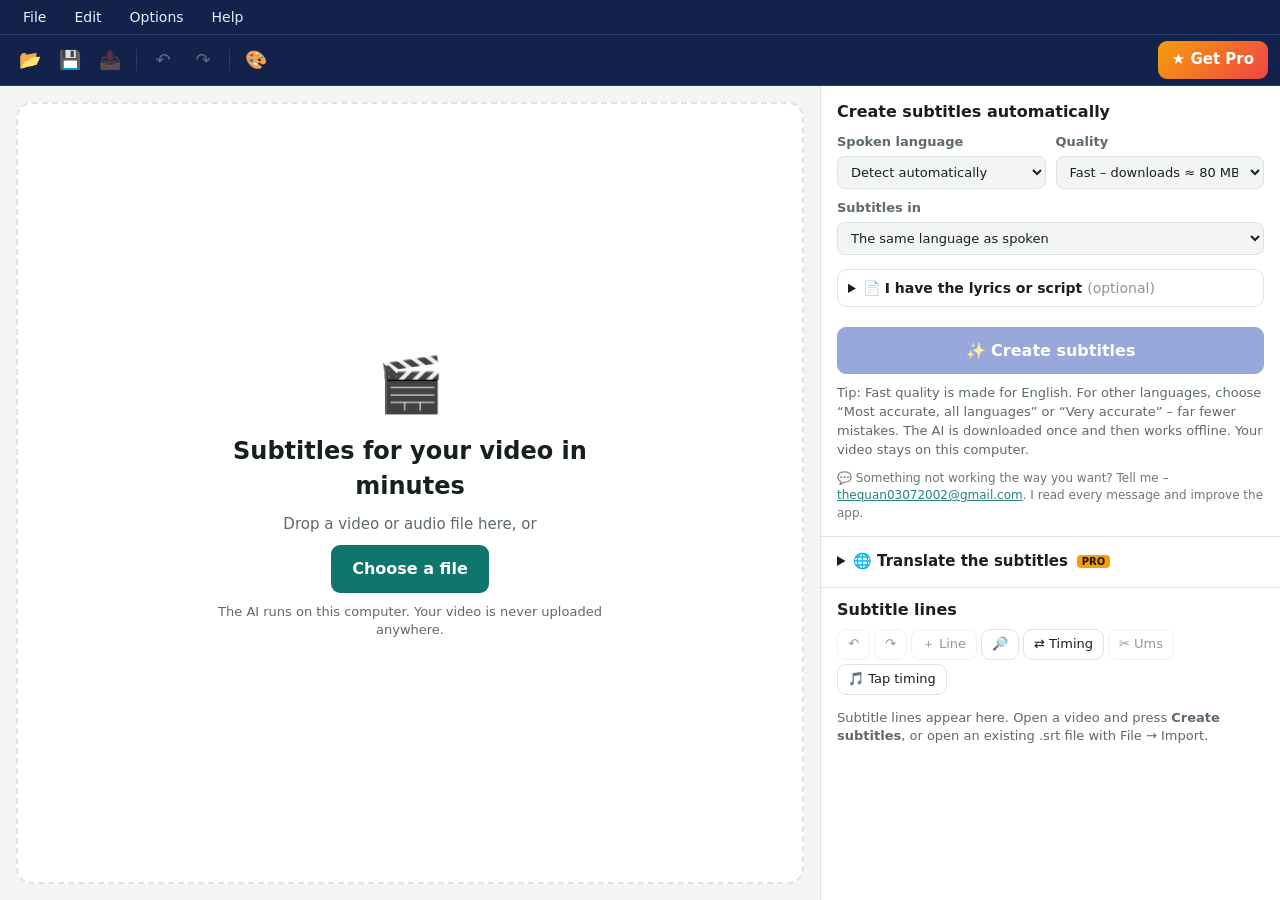
==== commit 360b5b93: "CaptionPress v43 (1.01): colour themes with coloured bars, Stop/skip buttons, meeting recorder remov" ====
--- a/index.html
+++ b/index.html
@@ -39,8 +39,6 @@
             <button data-x="beatwav">🎵 Karaoke beat – music only (.wav) <span class="badge pro-only">PRO</span></button>
           </div>
         </div>
-        <hr>
-        <button data-c="recBtn">🎙 Record a meeting…</button>
       </div>
     </div>
     <div class="mb-item"><button class="mb-top" data-m="edit">Edit</button>
@@ -90,6 +88,7 @@
       <div class="mb-menu" data-m="help" hidden>
         <a href="help.html" target="_blank" rel="noopener">❓ How to use CaptionPress</a>
         <a href="mailto:thequan03072002@gmail.com?subject=CaptionPress%20feedback">✉ Feedback &amp; support</a>
+        <div class="mb-label">CaptionPress version 1.01</div>
         <hr>
         <a href="https://apps.microsoft.com/detail/9PDJ7G2HRVTG" target="_blank" rel="noopener">More apps: ScreenPress – record your screen with your webcam</a>
         <a href="https://apps.microsoft.com/detail/9NB48B109NR4" target="_blank" rel="noopener">More apps: CueScroll teleprompter</a>
@@ -107,7 +106,7 @@
       <button id="tbRedo" class="tbi" data-c="redoBtn" title="Redo (Ctrl+Y)" aria-label="Redo">↷</button>
       <span class="tb-sep"></span>
       <button id="tbLook" class="tbi" data-d="styleBox" title="Caption look &amp; signals" aria-label="Caption look">🎨</button>
-      <button id="tbRec" class="tbi" data-c="recBtn" title="Record a meeting" aria-label="Record a meeting">🎙</button>
+      <button id="tbRec" class="tbi" data-c="recBtn" title="Record a meeting" aria-label="Record a meeting" hidden>🎙</button>
     </div>
     <span id="fileName" class="file-name"></span>
     <div class="top-btns">
@@ -127,7 +126,7 @@
       <button data-x="beatwav">🎵 Karaoke beat – music only (.wav) <span class="badge pro-only">PRO</span></button>
     </div>
     <div id="menu" class="menu" hidden>
-      <button id="recBtn">🎙 Record a meeting…</button>
+      <button id="recBtn" hidden>🎙 Record a meeting…</button>
       <button id="hlBtn">🎤 Re-make the karaoke highlight…</button>
       <button id="cutMenuBtn">✂ Cut out long pauses… <span class="badge pro-only">PRO</span></button>
       <button id="projSaveBtn">💾 Save project… <small>Ctrl+S</small></button>
@@ -150,7 +149,7 @@
           <div class="drop-icon">🎬</div>
           <h1>Subtitles for your video in minutes</h1>
           <p>Drop a video or audio file here, or</p>
-          <div class="drop-btns"><button id="dropOpen" class="primary big">Choose a file</button><button id="dropRec" class="ghost big">🎙 Record a meeting</button></div>
+          <div class="drop-btns"><button id="dropOpen" class="primary big">Choose a file</button><button id="dropRec" class="ghost big" hidden>🎙 Record a meeting</button></div>
           <div id="recFound" class="rec-found" hidden><span></span> <button data-r="open" class="primary small">Open it</button> <button data-r="del" class="ghost small">Delete</button></div>
           <p class="hint">The AI runs on this computer. Your video is never uploaded anywhere.</p>
         </div>
@@ -165,8 +164,9 @@
           <button id="playBtn" class="primary icon play-main" title="Play / pause (Space)">▶</button>
           <span id="clock" class="clock">0:00 / 0:00</span>
           <input id="seek" type="range" min="0" max="1000" value="0" step="1" aria-label="Position">
-          <button id="back5" class="ghost icon" title="Back 5 seconds">⟲ 5</button>
-          <button id="fwd5" class="ghost icon" title="Forward 5 seconds">5 ⟳</button>
+          <button id="stopBtn" class="ghost icon" title="Stop – back to the start">⏹</button>
+          <button id="back5" class="ghost icon" title="Back 5 seconds">⏪ 5s</button>
+          <button id="fwd5" class="ghost icon" title="Forward 5 seconds">5s ⏩</button>
           <button id="markBtn" hidden class="ghost icon" title="Mark this moment as important (M)">★ Mark</button>
         </div>
         <details id="styleBox" class="style-box">
--- a/style.css
+++ b/style.css
@@ -332,3 +332,18 @@
 .big-play:hover { background: var(--acc); transform: translate(-50%, -50%) scale(1.08); }
 .frame.playing .big-play { opacity: 0; pointer-events: none; }
 .play-main { min-width: 52px; font-size: 18px; border-radius: 50px; }
+
+/* v43: colour themes (Hieu): the bars, the Create subtitles button, the sliders and the panel title bars take the
+   theme colour; everything else is dark. "Same as Windows" keeps the original look. */
+:root[data-theme="navy"] { --bg: #121314; --card: #1c1d1f; --text: #ececec; --muted: #a3a6ab; --line: #303236; --accent: #3b82f6; --accent-2: #2a2c30; --on-accent: #ffffff; --danger: #fca5a5; --hi: #3a3320; --bar: #17181a; color-scheme: dark; --navy-bar: #12224a; --navy-bar-2: #1b3266; --navy-line: #253c72; --navy-btn: #1e40af; --navy-btn-h: #1e3a8a; --navy-slider: #3b82f6; }
+:root[data-theme="red"] { --bg: #121314; --card: #1c1d1f; --text: #ececec; --muted: #a3a6ab; --line: #303236; --accent: #ef4444; --accent-2: #2a2c30; --on-accent: #ffffff; --danger: #fca5a5; --hi: #3a3320; --bar: #17181a; color-scheme: dark; --navy-bar: #5a1a20; --navy-bar-2: #74222b; --navy-line: #8a2c36; --navy-btn: #b91c1c; --navy-btn-h: #991b1b; --navy-slider: #ef4444; }
+:root[data-theme="orange"] { --bg: #121314; --card: #1c1d1f; --text: #ececec; --muted: #a3a6ab; --line: #303236; --accent: #f97316; --accent-2: #2a2c30; --on-accent: #ffffff; --danger: #fca5a5; --hi: #3a3320; --bar: #17181a; color-scheme: dark; --navy-bar: #7c2d12; --navy-bar-2: #9a3412; --navy-line: #b4441a; --navy-btn: #ea580c; --navy-btn-h: #c2410c; --navy-slider: #f97316; }
+:root[data-theme="lightblue"] { --bg: #121314; --card: #1c1d1f; --text: #ececec; --muted: #a3a6ab; --line: #303236; --accent: #38bdf8; --accent-2: #2a2c30; --on-accent: #ffffff; --danger: #fca5a5; --hi: #3a3320; --bar: #17181a; color-scheme: dark; --navy-bar: #0c4a6e; --navy-bar-2: #075985; --navy-line: #0b6a9c; --navy-btn: #0284c7; --navy-btn-h: #0369a1; --navy-slider: #38bdf8; }
+:root[data-theme="green"] { --bg: #121314; --card: #1c1d1f; --text: #ececec; --muted: #a3a6ab; --line: #303236; --accent: #22c55e; --accent-2: #2a2c30; --on-accent: #ffffff; --danger: #fca5a5; --hi: #3a3320; --bar: #17181a; color-scheme: dark; --navy-bar: #14532d; --navy-bar-2: #166534; --navy-line: #1f7a43; --navy-btn: #15803d; --navy-btn-h: #166534; --navy-slider: #22c55e; }
+:root[data-theme="purple"] { --bg: #121314; --card: #1c1d1f; --text: #ececec; --muted: #a3a6ab; --line: #303236; --accent: #a855f7; --accent-2: #2a2c30; --on-accent: #ffffff; --danger: #fca5a5; --hi: #3a3320; --bar: #17181a; color-scheme: dark; --navy-bar: #3b1a5a; --navy-bar-2: #4c2275; --navy-line: #5e2b8f; --navy-btn: #7e22ce; --navy-btn-h: #6b21a8; --navy-slider: #a855f7; }
+:root[data-theme="pink"] { --bg: #121314; --card: #1c1d1f; --text: #ececec; --muted: #a3a6ab; --line: #303236; --accent: #ec4899; --accent-2: #2a2c30; --on-accent: #ffffff; --danger: #fca5a5; --hi: #3a3320; --bar: #17181a; color-scheme: dark; --navy-bar: #831843; --navy-bar-2: #9d174d; --navy-line: #b0215a; --navy-btn: #db2777; --navy-btn-h: #be185d; --navy-slider: #ec4899; }
+:root[data-theme="black"] { --bg: #121314; --card: #1c1d1f; --text: #ececec; --muted: #a3a6ab; --line: #303236; --accent: #facc15; --accent-2: #2a2c30; --on-accent: #111111; --danger: #fca5a5; --hi: #3a3320; --bar: #17181a; color-scheme: dark; --navy-bar: #000000; --navy-bar-2: #1a1a1a; --navy-line: #2e2e2e; --navy-btn: #3a3a3a; --navy-btn-h: #4a4a4a; --navy-slider: #facc15; }
+:root[data-theme]:not([data-theme="white"]) .style-box > summary { background: var(--navy-bar); color: var(--navy-text); margin: -8px -12px; padding: 9px 12px; border-radius: 11px; }
+:root[data-theme]:not([data-theme="white"]) .style-box[open] > summary { margin-bottom: 8px; border-radius: 11px 11px 0 0; }
+:root[data-theme]:not([data-theme="white"]) .style-box { border-color: var(--navy-line); }
+:root[data-theme]:not([data-theme="white"]) .primary { background: var(--navy-btn); border-color: var(--navy-btn); color: #fff; }
